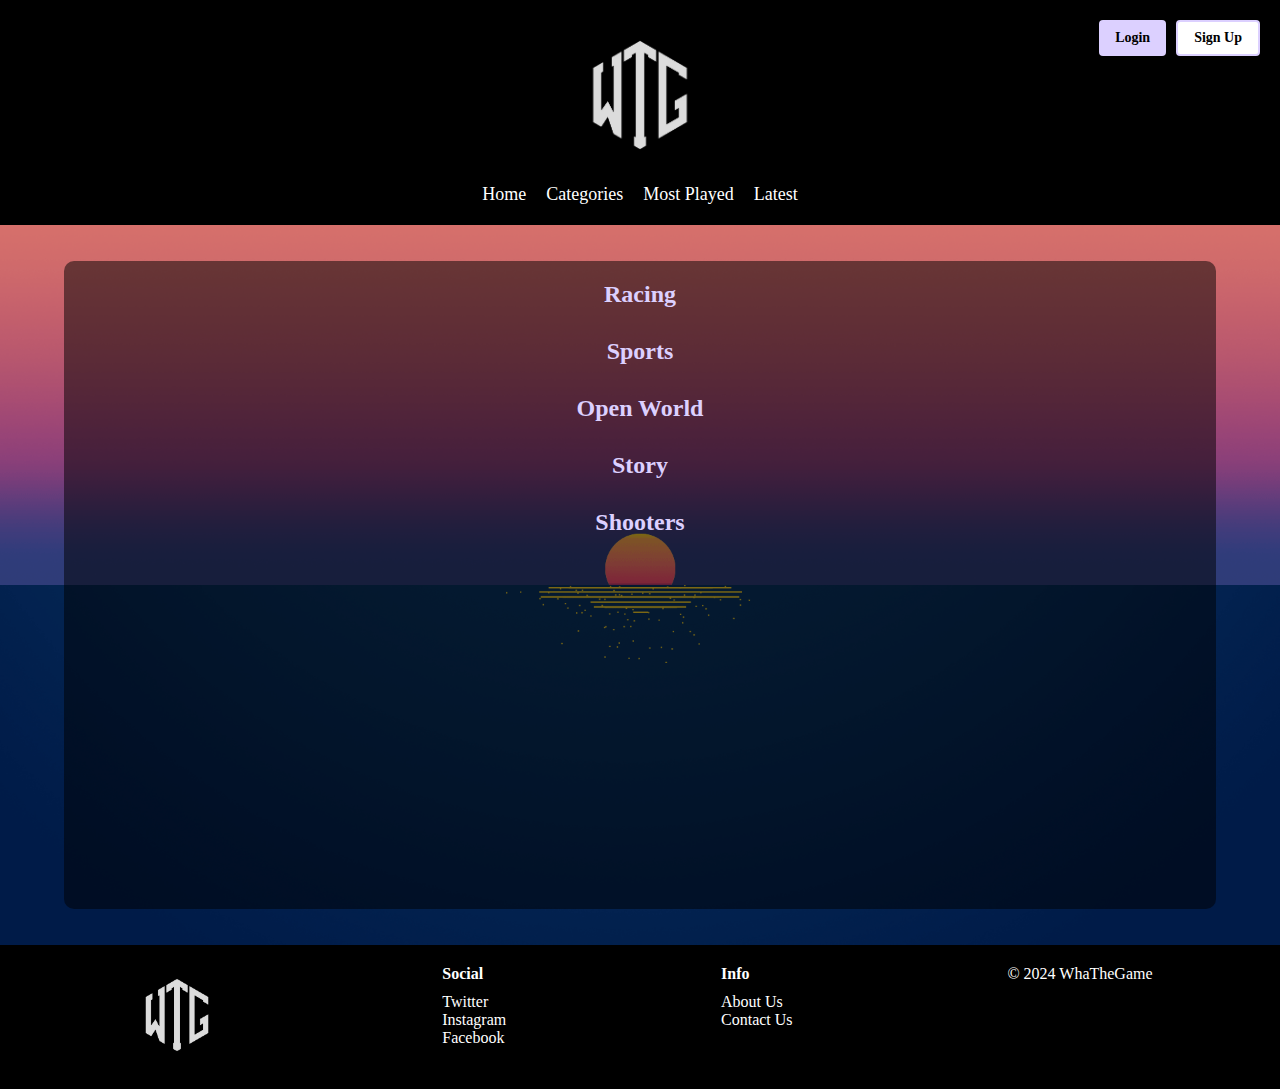
==== html/categories.html @ f288b388 "Categories" ====
<!DOCTYPE html>
<html lang="en">
<head>
    <meta charset="UTF-8">
    <meta name="viewport" content="width=device-width, initial-scale=1.0">
    <title>Categories - WhaTheGame</title>
    <link rel="stylesheet" href="../styles/styles_categories.css">
    <script defer src="../script/script_categories.js"></script>
</head>
<body>
    
    <header>
        <div class="auth-buttons">
            <button class="login-btn">Login</button>
            <button class="signup-btn">Sign Up</button>
        </div>
        <div class="logo-container">
            <img src="../img/logo.png" alt="WhaTheGame Logo" class="logo">
        </div>
        <nav>
            <ul class="nav-menu">
                <li><a href="../index.html">Home</a></li>
                <li><a href="categories.html">Categories</a></li>
                <li><a href="mostplayed.html">Most Played</a></li>
                <li><a href="latest.html">Latest</a></li>
            </ul>
        </nav>
    </header>

    <main>
        <div class="main-overlay">
            <section class="category-section" id="racing">
                <h2>Racing</h2>
                <div class="games-container" data-category="racing"></div>
            </section>
    
            <section class="category-section" id="sports">
                <h2>Sports</h2>
                <div class="games-container" data-category="sports"></div>
            </section>
    
            <section class="category-section" id="open-world">
                <h2>Open World</h2>
                <div class="games-container" data-category="open-world"></div>
            </section>
    
            <section class="category-section" id="story">
                <h2>Story</h2>
                <div class="games-container" data-category="story"></div>
            </section>
    
            <section class="category-section" id="shooters">
                <h2>Shooters</h2>
                <div class="games-container" data-category="shooters"></div>
            </section>
        </div>
    </main>
    

    <footer>
        <div class="footer-container">
            <div class="footer-logo">
                <img src="../img/logo.png" alt="WhaTheGame Logo" class="footer-logo-img">
            </div>
            <div class="footer-social">
                <h4>Social</h4>
                <ul>
                    <li><a href="#">Twitter</a></li>
                    <li><a href="#">Instagram</a></li>
                    <li><a href="#">Facebook</a></li>
                </ul>
            </div>
            <div class="footer-info">
                <h4>Info</h4>
                <ul>
                    <li><a href="#">About Us</a></li>
                    <li><a href="#">Contact Us</a></li>
                </ul>
            </div>
            <div class="footer-copyright">
                <p>&copy; 2024 WhaTheGame</p>
            </div>
        </div>
    </footer>

    <script src="scripts.js"></script>
</body>
</html>
---- styles/styles_categories.css ----
* {
    margin: 0;
    padding: 0;
    box-sizing: border-box;
}

body {
    font-family: 'Noto Serif Old Uyghur', serif;
    background-color: #FFFFFF;
    color: #000000;
}

header {
    display: flex;
    flex-direction: column;
    align-items: center;
    background-color: #000000;
    padding: 20px 0;
    position: relative;
}

.logo {
    width: 150px;
    margin-bottom: 10px;
}

.auth-buttons {
    position: absolute;
    top: 20px;
    right: 20px;
    display: flex;
    gap: 10px;
}

.auth-buttons .login-btn,
.auth-buttons .signup-btn {
    font-family: 'Noto Serif Old Uyghur', serif;
    font-weight: bold;
    padding: 8px 16px;
    font-size: 14px;
    border: none;
    border-radius: 4px;
    cursor: pointer;
}

.auth-buttons .login-btn {
    background-color: #DCD0FF;
    color: #000000;
}

.auth-buttons .signup-btn {
    background-color: #FFFFFF;
    color: #000000;
    border: 2px solid #DCD0FF;
}

.auth-buttons .login-btn:hover,
.auth-buttons .signup-btn:hover {
    opacity: 0.9;
}

main {
    display: flex;
    justify-content: center;
    align-items: center;
    height: 80vh;
    background-image: url("../img/background_categories1.gif");
    background-size: contain;
    background-position: center;
    background-repeat: repeat-x;
    background-attachment: scroll;
}

main {
    position: relative;
    display: flex;
    justify-content: center;
    align-items: center;
    height: 80vh;
    background-image: url("../img/background_categories1.gif");
    background-size: cover;
    background-position: center;
    background-repeat: no-repeat;
    background-attachment: scroll;
    overflow: hidden;
}

.main-overlay {
    position: absolute;
    width: 90%; /* Ajusta el ancho para el efecto deseado */
    height: 90%; /* Ajusta la altura para cubrir las secciones de categorías */
    background-color: rgba(0, 0, 0, 0.5); /* Caja negra semi-transparente */
    border-radius: 10px; /* Bordes redondeados */
    padding: 20px; /* Espacio interno para las secciones */
    overflow-y: auto; /* Permite desplazamiento si el contenido es largo */
    z-index: 1;
}

/* Estilos para las secciones dentro de la caja */
.category-section {
    margin-bottom: 20px;
}

.category-section h2 {
    color: #DCD0FF; /* Color lavanda claro para los títulos */
    text-align: center;
    margin-bottom: 10px;
}

.games-container {
    display: flex;
    justify-content: space-around;
    gap: 10px;
}

@media (max-width: 1024px) {
    main {
        background-position: center top; 
    }
}

@media (max-width: 768px) {
    main {
        background-size: contain; 
        background-position: top; 
    }
}

nav {
    display: flex;
}

.nav-menu {
    display: flex;
    list-style: none;
    gap: 20px;
}

.nav-menu li a {
    text-decoration: none;
    color: #FFFFFF;
    font-size: 18px;
}

footer {
    display: flex;
    justify-content: space-between;
    align-items: center;
    background-color: #000000;
    color: #FFFFFF;
    padding: 20px;
}

.footer-container {
    display: flex;
    width: 100%;
    justify-content: space-around;
}

.footer-logo img {
    width: 100px;
}

.footer-social ul,
.footer-info ul {
    list-style: none;
    padding: 0;
}

.footer-social ul li a,
.footer-info ul li a {
    text-decoration: none;
    color: #FFFFFF;
}

.footer-social h4, 
.footer-info h4 {
    margin-bottom: 10px;
}
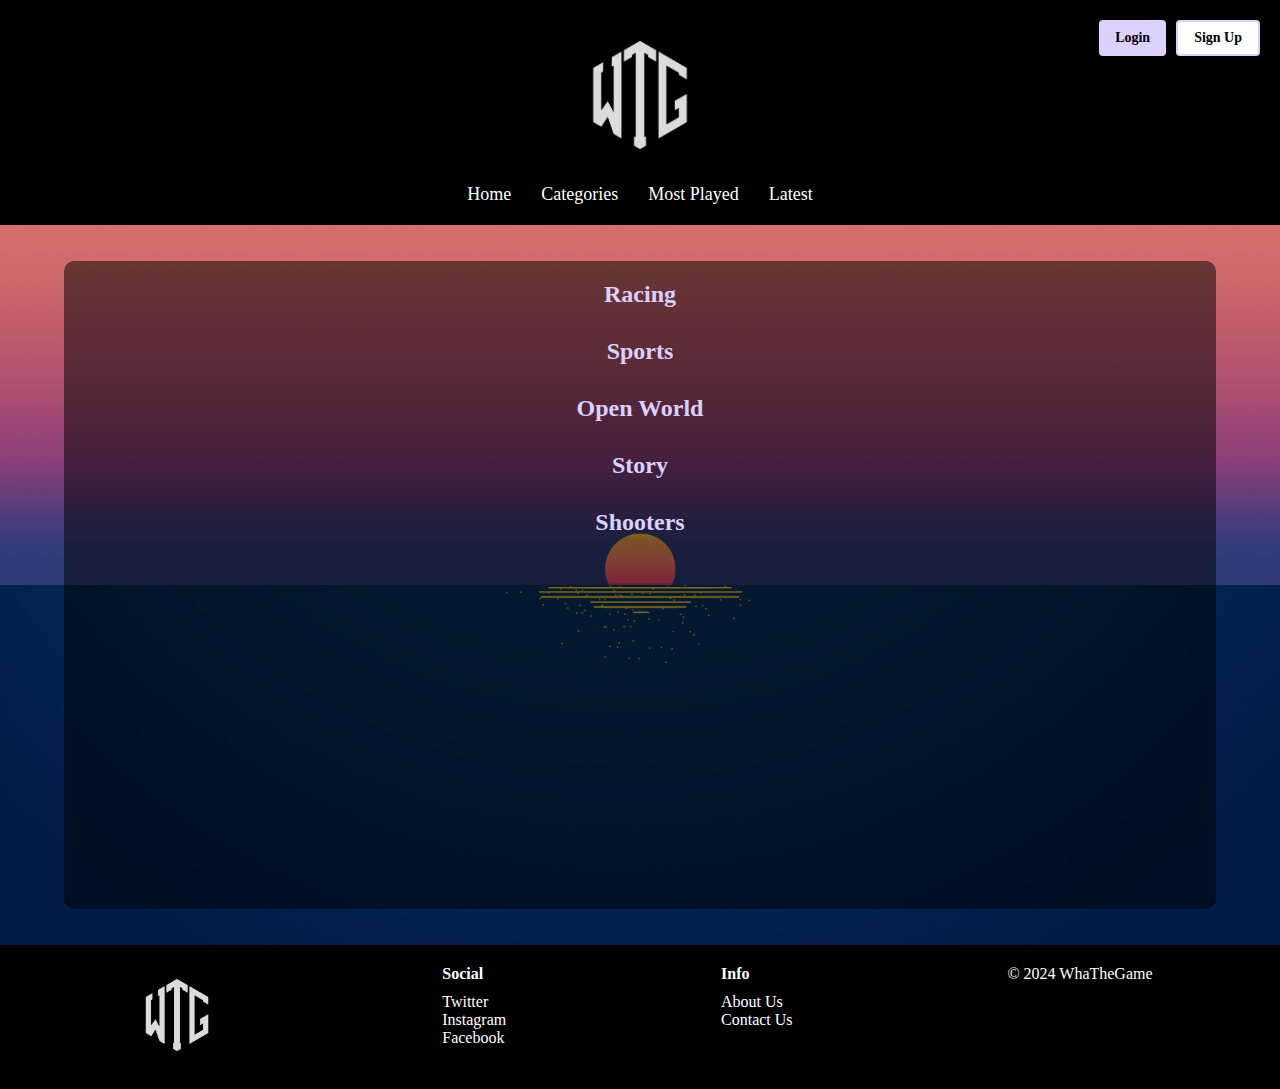
==== commit 56892128: "SignUp and LogIn pages + Links" ====
--- a/html/categories.html
+++ b/html/categories.html
@@ -11,8 +11,8 @@
     
     <header>
         <div class="auth-buttons">
-            <button class="login-btn">Login</button>
-            <button class="signup-btn">Sign Up</button>
+            <button class="login-btn" id="login-btn">Login</button>
+            <button class="signup-btn" id="signup-btn">Sign Up</button>
         </div>
         <div class="logo-container">
             <img src="../img/logo.png" alt="WhaTheGame Logo" class="logo">
--- a/styles/styles_categories.css
+++ b/styles/styles_categories.css
@@ -58,18 +58,6 @@
 .auth-buttons .login-btn:hover,
 .auth-buttons .signup-btn:hover {
     opacity: 0.9;
-}
-
-main {
-    display: flex;
-    justify-content: center;
-    align-items: center;
-    height: 80vh;
-    background-image: url("../img/background_categories1.gif");
-    background-size: contain;
-    background-position: center;
-    background-repeat: repeat-x;
-    background-attachment: scroll;
 }
 
 main {
@@ -139,8 +127,17 @@
 
 .nav-menu li a {
     text-decoration: none;
-    color: #FFFFFF;
+    padding: 4px 5px;
     font-size: 18px;
+    color: white;
+    /* color: black; */
+    /* background-color: grey;
+    border-radius: 5px;
+    transition: background-color ease 0.3s; */
+
+  /*   &:hover {
+        background-color: rgb(213, 213, 213);
+    } */
 }
 
 footer {
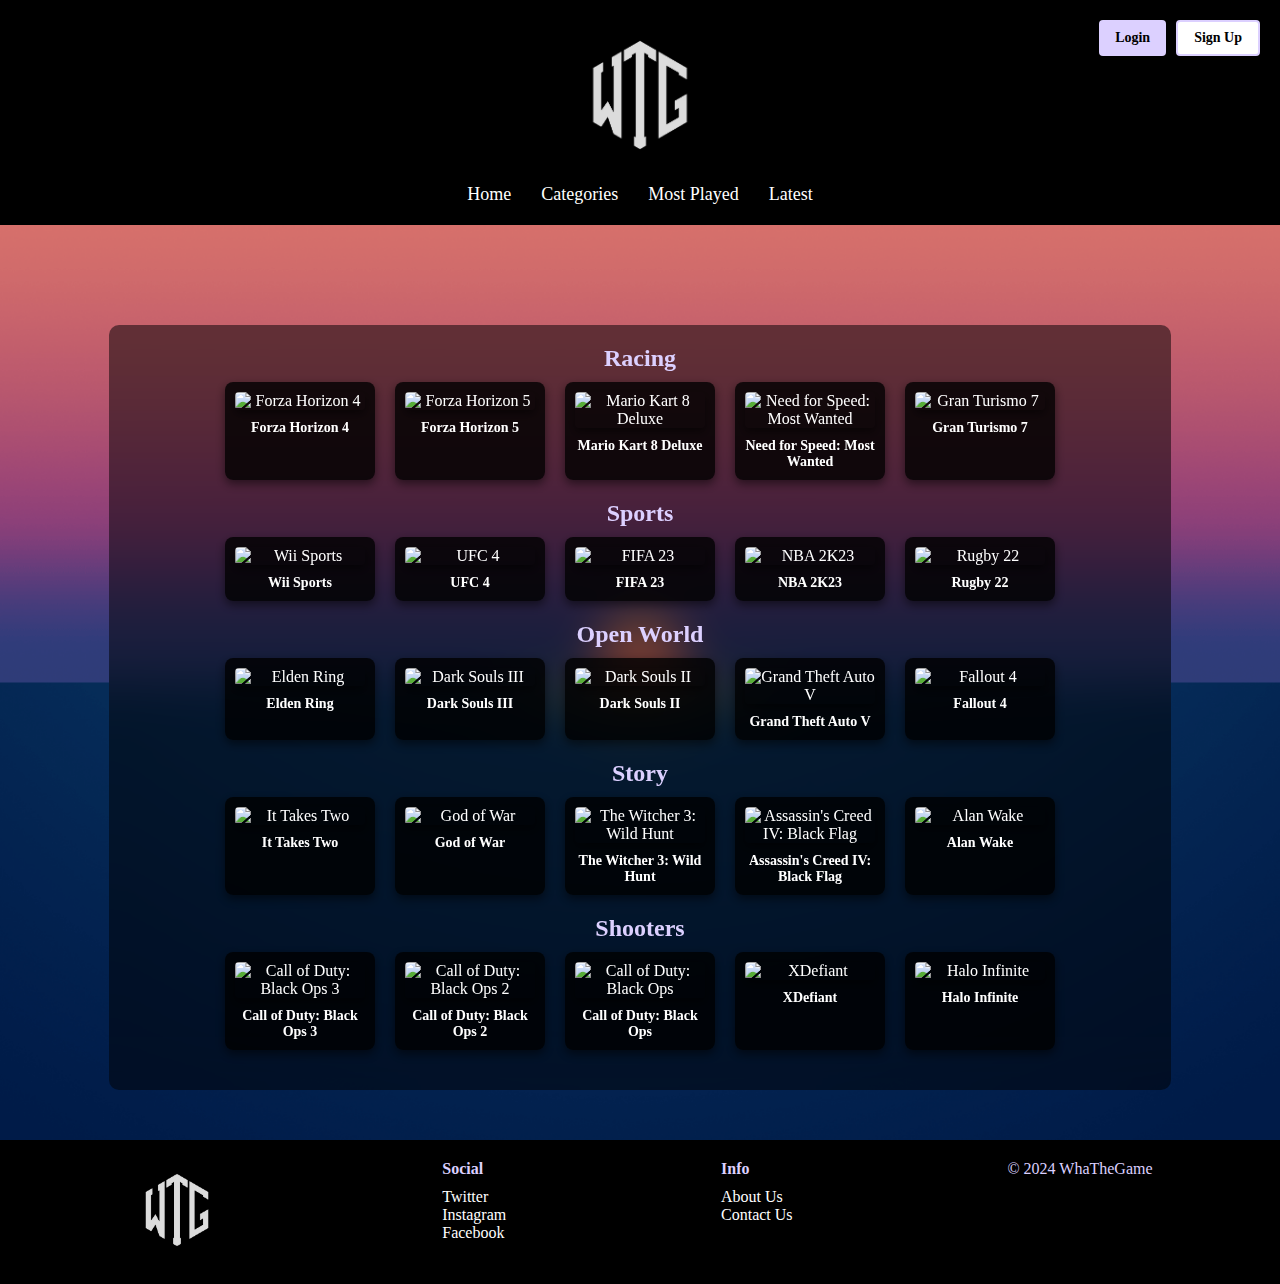
==== commit b92ff9ff: "Merge Clase" ====
--- a/html/categories.html
+++ b/html/categories.html
@@ -5,7 +5,7 @@
     <meta name="viewport" content="width=device-width, initial-scale=1.0">
     <title>Categories - WhaTheGame</title>
     <link rel="stylesheet" href="../styles/styles_categories.css">
-    <script defer src="../script/script_categories.js"></script>
+    <script defer src="../script/script_categories.js" type="module"></script>
 </head>
 <body>
     
@@ -15,7 +15,7 @@
             <button class="signup-btn" id="signup-btn">Sign Up</button>
         </div>
         <div class="logo-container">
-            <img src="../img/logo.png" alt="WhaTheGame Logo" class="logo">
+            <img draggable="false" src="../img/logo.png" alt="WhaTheGame Logo" class="logo">
         </div>
         <nav>
             <ul class="nav-menu">
@@ -31,27 +31,27 @@
         <div class="main-overlay">
             <section class="category-section" id="racing">
                 <h2>Racing</h2>
-                <div class="games-container" data-category="racing"></div>
+                <div class="games-container" id="racing-container"></div>
             </section>
     
             <section class="category-section" id="sports">
                 <h2>Sports</h2>
-                <div class="games-container" data-category="sports"></div>
+                <div class="games-container" id="sports-container"></div>
             </section>
     
             <section class="category-section" id="open-world">
                 <h2>Open World</h2>
-                <div class="games-container" data-category="open-world"></div>
+                <div class="games-container" id="openworld-container"></div>
             </section>
     
             <section class="category-section" id="story">
                 <h2>Story</h2>
-                <div class="games-container" data-category="story"></div>
+                <div class="games-container" id="story-container"></div>
             </section>
     
             <section class="category-section" id="shooters">
                 <h2>Shooters</h2>
-                <div class="games-container" data-category="shooters"></div>
+                <div class="games-container" id="shooters-container"></div>
             </section>
         </div>
     </main>
@@ -60,7 +60,7 @@
     <footer>
         <div class="footer-container">
             <div class="footer-logo">
-                <img src="../img/logo.png" alt="WhaTheGame Logo" class="footer-logo-img">
+                <img draggable="false" src="../img/logo.png" alt="WhaTheGame Logo" class="footer-logo-img">
             </div>
             <div class="footer-social">
                 <h4>Social</h4>
@@ -82,7 +82,5 @@
             </div>
         </div>
     </footer>
-
-    <script src="scripts.js"></script>
 </body>
 </html>
--- a/styles/styles_categories.css
+++ b/styles/styles_categories.css
@@ -64,8 +64,9 @@
     position: relative;
     display: flex;
     justify-content: center;
-    align-items: center;
-    height: 80vh;
+    align-items: flex-start;
+    min-height: 100vh;
+    padding: 100px 50px 50px;
     background-image: url("../img/background_categories1.gif");
     background-size: cover;
     background-position: center;
@@ -75,14 +76,13 @@
 }
 
 .main-overlay {
-    position: absolute;
-    width: 90%; /* Ajusta el ancho para el efecto deseado */
-    height: 90%; /* Ajusta la altura para cubrir las secciones de categorías */
+    width: 90%;
     background-color: rgba(0, 0, 0, 0.5); /* Caja negra semi-transparente */
     border-radius: 10px; /* Bordes redondeados */
+    /* box-shadow: 3px 10px 50px lightcoral,
+    10px 10px 50px blue; */
     padding: 20px; /* Espacio interno para las secciones */
-    overflow-y: auto; /* Permite desplazamiento si el contenido es largo */
-    z-index: 1;
+    backdrop-filter: blur(1.5rem);
 }
 
 /* Estilos para las secciones dentro de la caja */
@@ -97,9 +97,9 @@
 }
 
 .games-container {
-    display: flex;
-    justify-content: space-around;
-    gap: 10px;
+    display: grid;
+    grid-template-columns: repeat(auto-fill, minmax(150px, 1fr)); /* Tamaño flexible */
+    gap: 20px;
 }
 
 @media (max-width: 1024px) {
@@ -115,6 +115,20 @@
     }
 }
 
+.games-container img {
+    width: 100%;
+    height: auto;
+    border-radius: 10px;
+    box-shadow: 0 4px 10px rgba(0, 0, 0, 0.5);
+    transition: transform 0.3s ease, box-shadow 0.3s ease;
+    cursor: pointer;
+}
+
+.games-container img:hover {
+    transform: scale(1.05);
+    box-shadow: 0 6px 15px rgba(0, 0, 0, 0.8);
+}
+
 nav {
     display: flex;
 }
@@ -129,15 +143,45 @@
     text-decoration: none;
     padding: 4px 5px;
     font-size: 18px;
-    color: white;
-    /* color: black; */
-    /* background-color: grey;
-    border-radius: 5px;
-    transition: background-color ease 0.3s; */
-
-  /*   &:hover {
-        background-color: rgb(213, 213, 213);
-    } */
+    color: white; 
+
+    &:hover {
+        color: #DCD0FF;
+        transition: color ease 0.4s;
+    } 
+}
+
+.games-container {
+    display: flex;
+    flex-wrap: wrap;
+    gap: 20px;
+    justify-content: center;
+}
+
+.game-card {
+    display: flex;
+    flex-direction: column;
+    align-items: center;
+    width: 150px;
+    background-color: rgba(0, 0, 0, 0.8);
+    border-radius: 8px;
+    padding: 10px;
+    box-shadow: 0px 4px 10px rgba(0, 0, 0, 0.5);
+    color: #ffffff;
+    text-align: center;
+}
+
+.game-card img {
+    width: 100%;
+    height: auto;
+    border-radius: 4px;
+    margin-bottom: 10px;
+}
+
+.game-card h3 {
+    font-size: 14px;
+    font-weight: bold;
+    margin: 0;
 }
 
 footer {
@@ -145,7 +189,7 @@
     justify-content: space-between;
     align-items: center;
     background-color: #000000;
-    color: #FFFFFF;
+    color: #DCD0FF;
     padding: 20px;
 }
 
@@ -169,9 +213,39 @@
 .footer-info ul li a {
     text-decoration: none;
     color: #FFFFFF;
+     &:hover {
+        color: #DCD0FF;
+        transition: color ease 0.4s;
+    } 
 }
 
 .footer-social h4, 
 .footer-info h4 {
     margin-bottom: 10px;
-}
+    color: #DCD0FF;
+}
+
+/* Responsive */
+@media (max-width: 768px) {
+    main {
+        padding: 80px 10px 50px;
+    }
+
+    .main-overlay {
+        width: 95%;
+    }
+
+    .category-section h2 {
+        font-size: 1.5rem;
+    }
+}
+
+@media (max-width: 480px) {
+    .category-section h2 {
+        font-size: 1.2rem;
+    }
+
+    .games-container {
+        grid-template-columns: repeat(auto-fill, minmax(120px, 1fr));
+    }
+}
